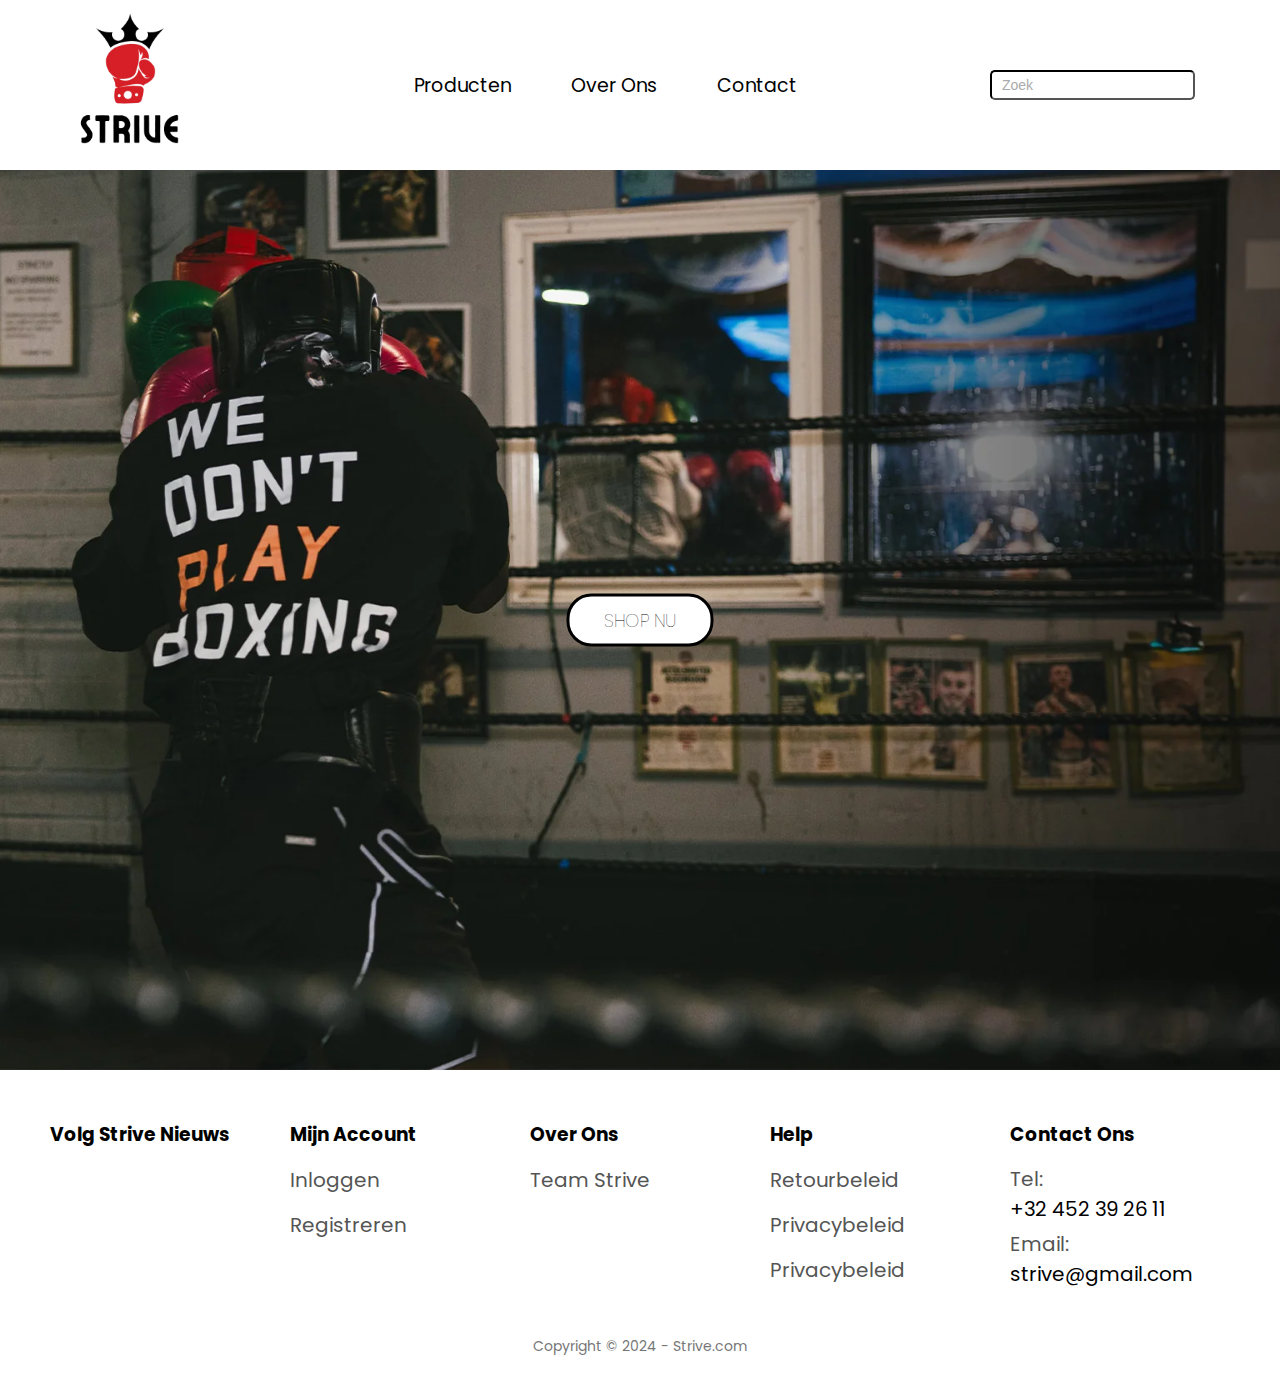
==== index.html @ 2a6de876 "probleem icon user" ====
<!DOCTYPE html>
<html lang="nl">
  <!-- Head door Florian en Nathan gemaakt. -->
  <head>
    <meta charset="UTF-8" />
    <meta name="viewport" content="width=device-width, initial-scale=1.0" />

    <title>Strive - Push Beyond Limits</title>
    <link rel="icon" href="./images/Favicon.png" type="image/png" />

    <link rel="stylesheet" href="style.css" />

    <link
      href="https://fonts.googleapis.com/css2?family=Poppins:wght@600&display=swap"
      rel="stylesheet"
    />
    <link
      rel="stylesheet"
      href="https://site-assets.fontawesome.com/releases/v6.6.0/css/all.css"
    />
  </head>

  <body>
    <header>
      <!-- Logo door Florian -->
      <nav class="navigatie">
        <a href="index.html">
          <img src="images/Logo_Strive.png" alt="Logo Strive" />
        </a>
        <!-- Dropdown door Nathan -->
        <ul class="navigatieLijst">
          <li class="dropdown">
            <a href="#">Producten</a>
            <ul class="dropdown-menu">
              <li><a href="handschoenen.html">Bokshandschoenen</a></li>
              <li><a href="hoofd.html">Hoofdbeschermers</a></li>
              <li><a href="footwear.html">Footwear</a></li>
              <li><a href="accesoires.html">Accessoires</a></li>
            </ul>
          </li>

          <li class="dropdown">
            <a href="#">Over Ons</a>
            <ul class="dropdown-menu">
              <li><a href="#">Onze Missies</a></li>
              <li><a href="#">Klantenrevieuw</a></li>
            </ul>
          </li>

          <li class="dropdown">
            <a href="#">Contact</a>
            <ul class="dropdown-menu">
              <li><a href="#">Klantenservice</a></li>
              <li><a href="#">Verzending</a></li>
            </ul>
          </li>
        </ul>

        <!-- Zoekbalk door Nathan-->
        <input type="search" placeholder="Zoek" class="Zoekbalk" id="zoek" />

        <!-- Icons door Florian -->
        <a href="#zoek">
          <i class="fa-light fa-magnifying-glass"></i>
        </a>
        <a href="login.html">
        <i class="fa-light fa-user"></i>
      </a>
        <i class="fa-light fa-cart-shopping"></i>
      </nav>
    </header>
    <section class="banner-image">
      <button class="btn" id="customBtn">SHOP NU</button>
    </section>

    <footer>
      <section class="footer-container">
        <section class="footer-section">
          <h3>Volg Strive Nieuws</h3>
          <a href="https://www.instagram.com/"
            ><i class="fab fa-instagram"></i
          ></a>
          <a href="https://www.facebook.com/"
            ><i class="fab fa-facebook"></i
          ></a>
          <a href="https://www.tiktok.com/"><i class="fab fa-tiktok"></i></a>
          <a href="https://www.youtube.com/"><i class="fab fa-youtube"></i></a>
        </section>

        <section class="footer-section">
          <h3>Mijn Account</h3>
          <ul>
            <li><a href="login.html">Inloggen</a></li>
            <li><a href="registreer.html">Registreren</a></li>
          </ul>
        </section>

        <section class="footer-section">
          <h3>Over Ons</h3>
          <ul>
            <li><a href="team-strive.html#team-strive">Team Strive</a></li>
          </ul>
        </section>

        <section class="footer-section">
          <h3>Help</h3>
          <ul>
            <li><a href="retourbeleid.html#retourbeleid">Retourbeleid</a></li>
            <li><a href="#">Privacybeleid</a></li>
            <li>
              <a href="privacybeleid.html#privacybeleid">Privacybeleid</a>
            </li>
          </ul>
        </section>

        <section class="footer-section">
          <h3>Contact Ons</h3>
          <p>Tel:</p>
          <a href="tel:+32452392611">+32 452 39 26 11</a>
          <p>Email:</p>
          <a href="mailto:strive@gmail.com">strive@gmail.com</a>
        </section>
      </section>

      <section class="footer-bottom">
        <p>Copyright © 2024 - Strive.com</p>
      </section>
    </footer>
  </body>
</html>
---- style.css ----
body {
  font-family: 'Poppins', sans-serif;
  margin: 0;
  padding: 0;
  box-sizing: border-box;
}

header {
  background-color: white;
  padding: 10px 0;
  position: sticky;
  top: 0;
  z-index: 1000;
}

.navigatie {
  display: flex;
  align-items: center;
  justify-content: space-between;
  padding: 0 40px;
  height: 150px;
}

.navigatie img {
  width: 180px;
  position: relative;
  left: 0;
  top: 0;
  justify-content: center;
}

.navigatieLijst {
  display: flex;
  list-style: none;
  margin: 0 auto;
  padding: 0;
  justify-content: center;

}

.navigatieLijst li {
  position: relative;
  margin: 0 15px;
  font-size: 19px;;
}

.navigatieLijst a {
  text-decoration: none;
  color: black;
  padding: 10px 15px;
  transition: background-color 0.3s ease;
}

.navigatieLijst a:hover {
  background-color: white;
  border-radius: 5px;
  text-decoration: underline;
}


/* Dropdown-menu */
.dropdown:hover .dropdown-menu {
  display: block;
}

.dropdown-menu {
  display: none;
  position: absolute;
  top: 100%;
  left: 0;
  background-color: #444;
  border-radius: 5px;
  list-style: none;
  padding: 10px 0;
  box-shadow: 0 4px 6px rgba(0, 0, 0, 0.1);
  
}

.dropdown-menu li {
  margin: 0;
}

.dropdown-menu a {
  display: block;
  padding: 10px 20px;
  color: #fff;
  text-decoration: none;
  transition: background-color 0.3s ease;
  
}

.dropdown-menu a:hover {
  background-color: #555;
  
}

/* Zoekbalk */
.Zoekbalk {
  padding: 5px 10px;
  border-radius: 5px;
  outline: none;
  font-size: 14px;
  border-color: black;
}

.Zoekbalk::placeholder {
  color: #aaa;
}

.navigatie i {
  color: black;
  margin-left: 15px;
  font-size: 18px;
  cursor: pointer;
}

.navigatie i:hover {
  color: #aaa;
}

.banner-image {
  background-image: url("images/Boxing_1.jpeg");
  height: 100vh;
  background-position: center;
  background-repeat: no-repeat;
  background-size: cover;
  position: relative;
}






.btn {
  cursor: pointer;
  border: solid black;
  font-family: Poppins;
  font-size: 18px;
  color: black;
  padding: 10px 30px;
  transition: 277ms;
  width: 147px;
  border-radius: 25px;
  background: white;
  font-weight: 100;
  --hover-bgc: #000000;
  --hover-width: 147px;
  --hover-color: #ffffff;
  --hover-borderc: #ffffff;
  --hover-borderSize: 0px;
  position: absolute;
  top: 50%;
  left: 50%;
  transform: translate(-50%, -50%);
}

.btn:hover {
  color: rgb(255, 255, 255);
  width: 147px;
  background: rgb(0, 0, 0) none repeat scroll 0% 0% / auto padding-box border-box;
  border-color: white;
  border-width: 2px;
  border-style: solid;
}





footer {
  background-color: #ffffff;
  padding: 20px 0;
  font-family: 'Poppins', sans-serif;
  border-top: 1px solid #ffffff;
}

.footer-container {
  display: flex;
  justify-content: space-around;
  flex-wrap: wrap;
  max-width: 1200px;
  margin: 0 auto;
}

.footer-section {
  flex: 1;
  min-width: 200px;
  margin: 10px;
}

.footer-section h3 {
  margin-bottom: 15px;
  color: #000;
}

.footer-section ul {
  list-style: none;
  padding: 0;
}

.footer-section ul li {
  margin-bottom: 10px;
}

.footer-section ul li a {
  text-decoration: none;
  color: #555;
}

.footer-section ul li a:hover {
  color: #000;
}

.footer-section p {
  color: #555;
  font-size: 20px;
  margin-bottom: 5px;
  display: flex; /* Voeg flexbox toe */
  align-items: center; /* Centreer de tekst verticaal */
  margin: 0; /* Zorg dat er geen extra marges zijn */
}

.footer-section a {
  color: #000;
  text-decoration: none;
  margin-right: 10px;
  font-size: 20px;
  display: inline-block; /* Zorg voor consistente uitlijning */
  margin-bottom: 5px; /* Voeg ruimte tussen items toe */
}

.footer-bottom {
  text-align: center;
  margin-top: 20px;
  color: #777;
  font-size: 14px;
}
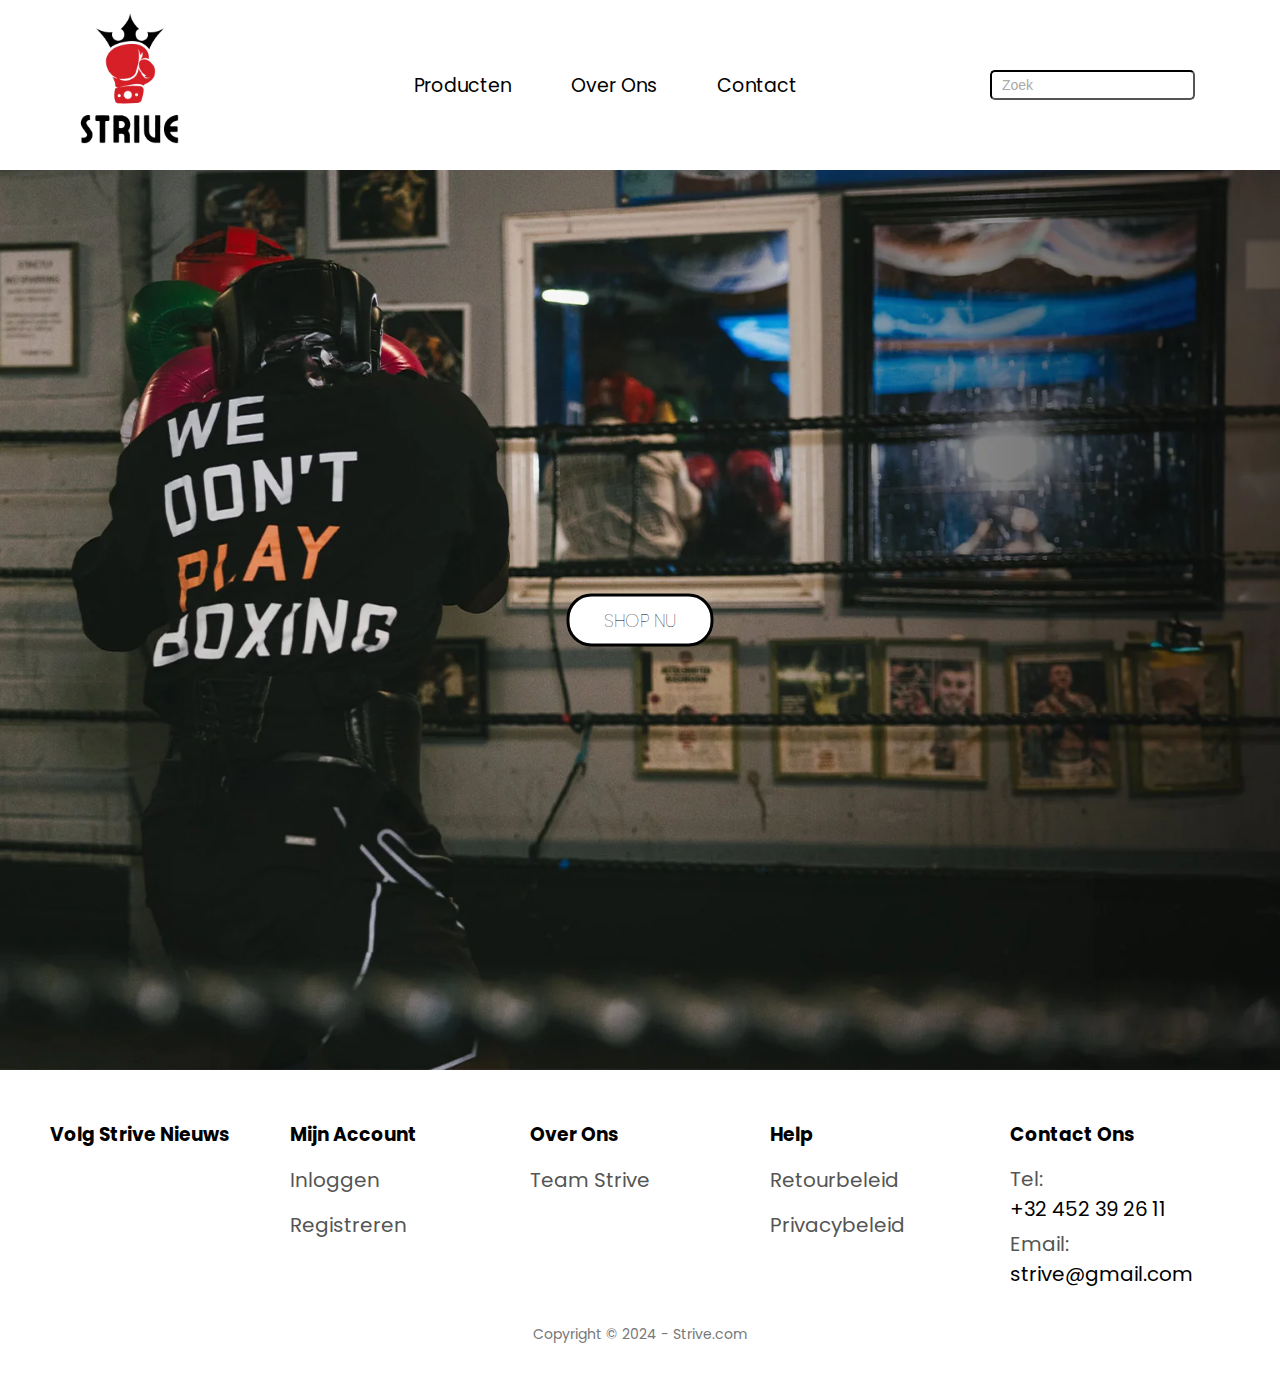
==== commit 8f036b0a: "FASE 3" ====
--- a/index.html
+++ b/index.html
@@ -106,7 +106,7 @@
           <h3>Help</h3>
           <ul>
             <li><a href="retourbeleid.html#retourbeleid">Retourbeleid</a></li>
-            <li><a href="#">Privacybeleid</a></li>
+
             <li>
               <a href="privacybeleid.html#privacybeleid">Privacybeleid</a>
             </li>
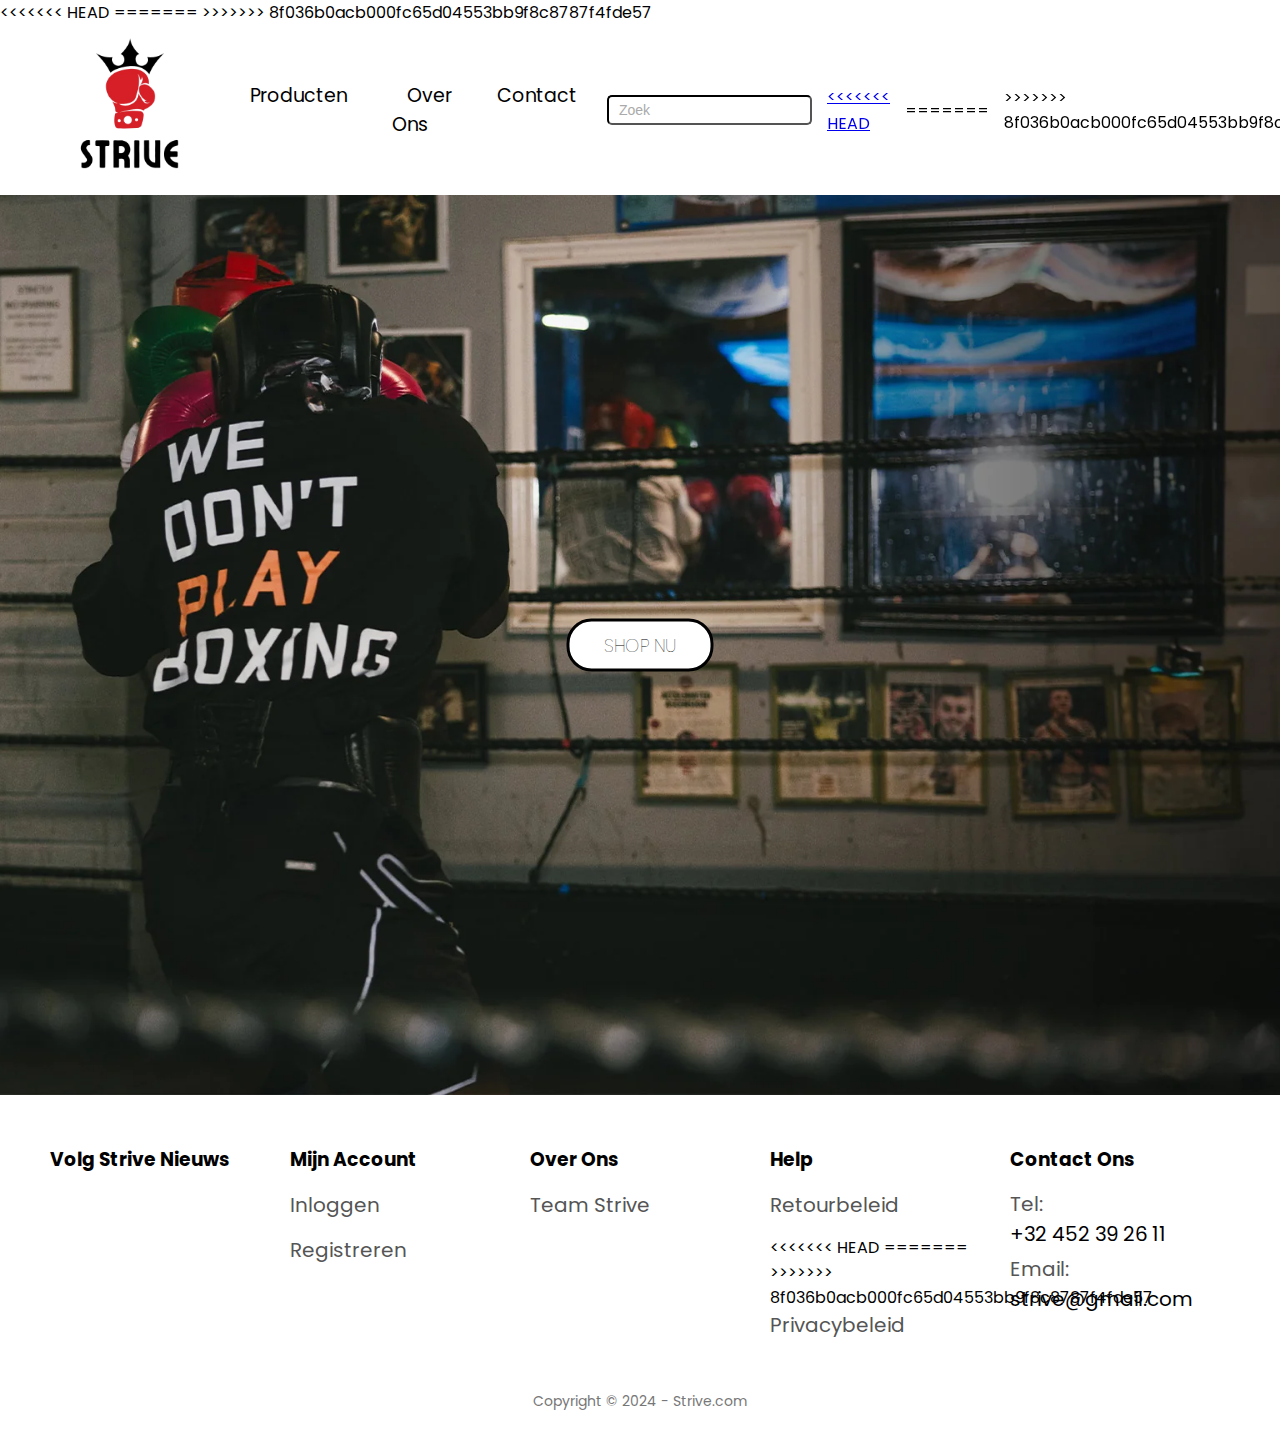
==== commit 06c96320: "Merge branch 'main' of https://github.com/zavo-web/webshop-strive-nathan-brixhe-florian-junuzi" ====
--- a/index.html
+++ b/index.html
@@ -10,6 +10,14 @@
 
     <link rel="stylesheet" href="style.css" />
 
+<<<<<<< HEAD
+    <link href="https://fonts.googleapis.com/css2?family=Poppins:wght@600&display=swap" rel="stylesheet"/>
+    <link href="https://fonts.cdnfonts.com/css/trade-gothic-lt-std" rel="stylesheet">
+    <link
+      rel="stylesheet"
+      href="https://site-assets.fontawesome.com/releases/v6.6.0/css/all.css"/>
+
+=======
     <link
       href="https://fonts.googleapis.com/css2?family=Poppins:wght@600&display=swap"
       rel="stylesheet"
@@ -18,6 +26,7 @@
       rel="stylesheet"
       href="https://site-assets.fontawesome.com/releases/v6.6.0/css/all.css"
     />
+>>>>>>> 8f036b0acb000fc65d04553bb9f8c8787f4fde57
   </head>
 
   <body>
@@ -64,8 +73,13 @@
           <i class="fa-light fa-magnifying-glass"></i>
         </a>
         <a href="login.html">
+<<<<<<< HEAD
+          <i class="fa-light fa-user"></i>
+        </a>
+=======
         <i class="fa-light fa-user"></i>
       </a>
+>>>>>>> 8f036b0acb000fc65d04553bb9f8c8787f4fde57
         <i class="fa-light fa-cart-shopping"></i>
       </nav>
     </header>
@@ -106,7 +120,10 @@
           <h3>Help</h3>
           <ul>
             <li><a href="retourbeleid.html#retourbeleid">Retourbeleid</a></li>
+<<<<<<< HEAD
+=======
 
+>>>>>>> 8f036b0acb000fc65d04553bb9f8c8787f4fde57
             <li>
               <a href="privacybeleid.html#privacybeleid">Privacybeleid</a>
             </li>
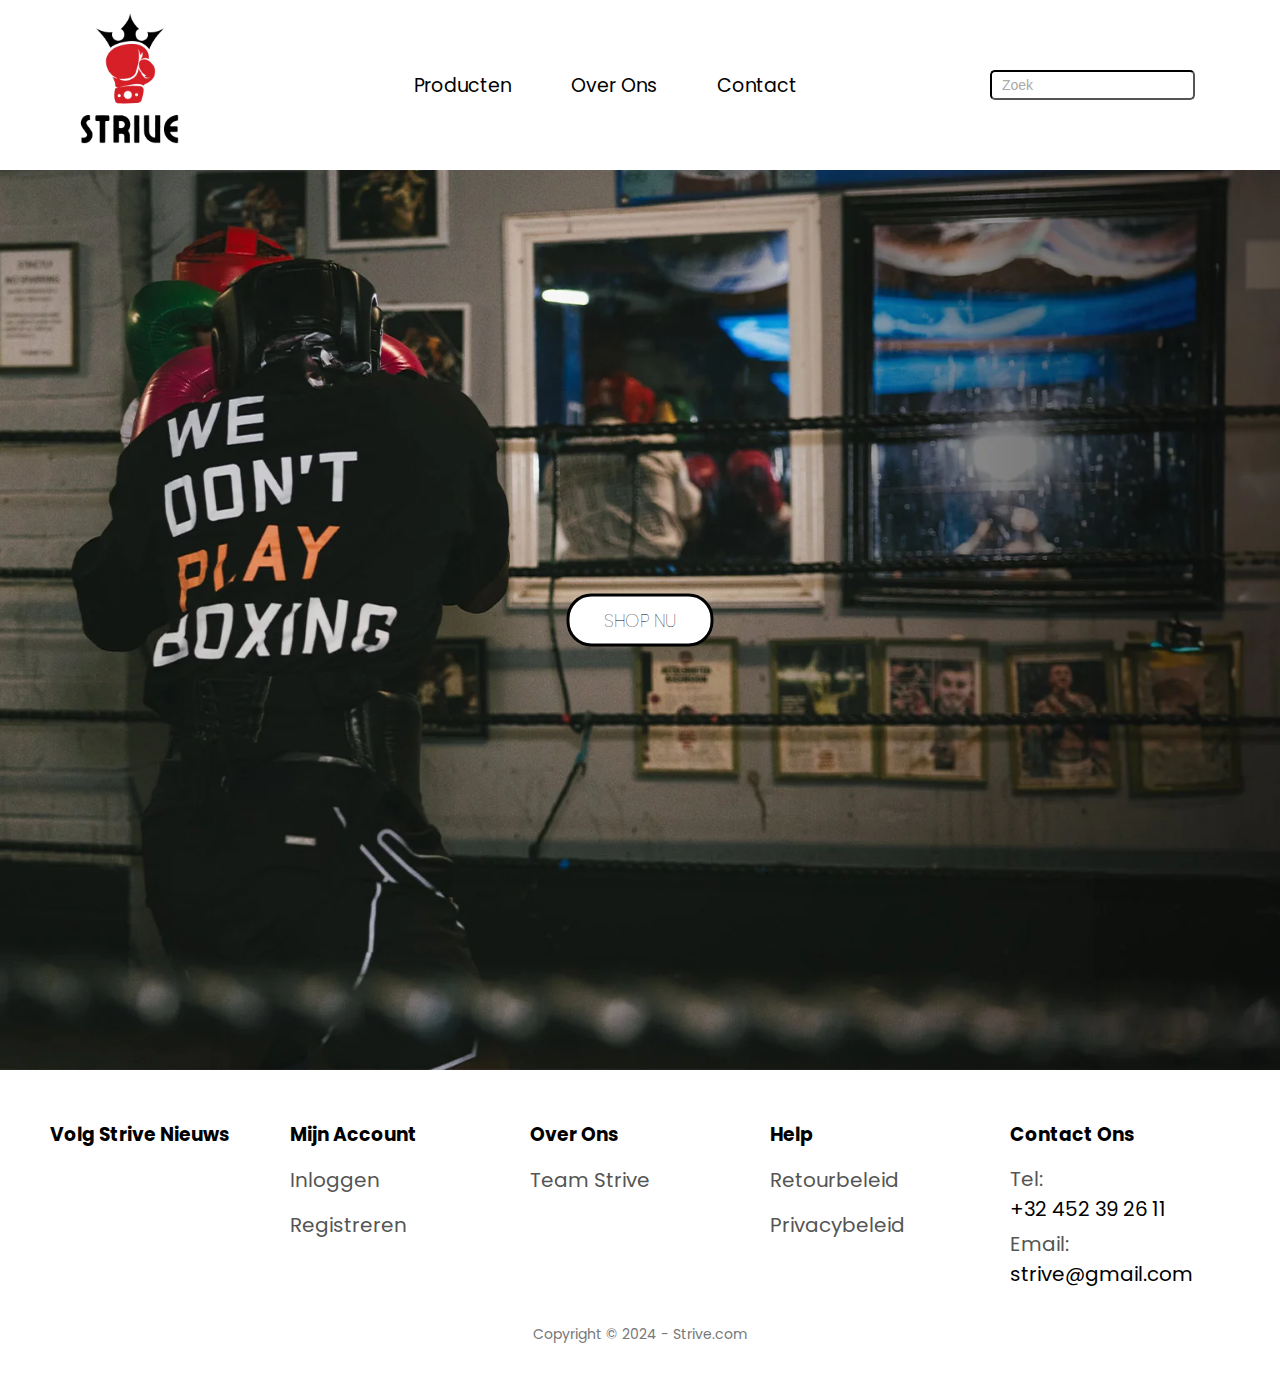
==== commit 43ec6c9a: "merge" ====
--- a/index.html
+++ b/index.html
@@ -10,14 +10,6 @@
 
     <link rel="stylesheet" href="style.css" />
 
-<<<<<<< HEAD
-    <link href="https://fonts.googleapis.com/css2?family=Poppins:wght@600&display=swap" rel="stylesheet"/>
-    <link href="https://fonts.cdnfonts.com/css/trade-gothic-lt-std" rel="stylesheet">
-    <link
-      rel="stylesheet"
-      href="https://site-assets.fontawesome.com/releases/v6.6.0/css/all.css"/>
-
-=======
     <link
       href="https://fonts.googleapis.com/css2?family=Poppins:wght@600&display=swap"
       rel="stylesheet"
@@ -26,7 +18,6 @@
       rel="stylesheet"
       href="https://site-assets.fontawesome.com/releases/v6.6.0/css/all.css"
     />
->>>>>>> 8f036b0acb000fc65d04553bb9f8c8787f4fde57
   </head>
 
   <body>
@@ -73,13 +64,8 @@
           <i class="fa-light fa-magnifying-glass"></i>
         </a>
         <a href="login.html">
-<<<<<<< HEAD
           <i class="fa-light fa-user"></i>
         </a>
-=======
-        <i class="fa-light fa-user"></i>
-      </a>
->>>>>>> 8f036b0acb000fc65d04553bb9f8c8787f4fde57
         <i class="fa-light fa-cart-shopping"></i>
       </nav>
     </header>
@@ -120,10 +106,6 @@
           <h3>Help</h3>
           <ul>
             <li><a href="retourbeleid.html#retourbeleid">Retourbeleid</a></li>
-<<<<<<< HEAD
-=======
-
->>>>>>> 8f036b0acb000fc65d04553bb9f8c8787f4fde57
             <li>
               <a href="privacybeleid.html#privacybeleid">Privacybeleid</a>
             </li>
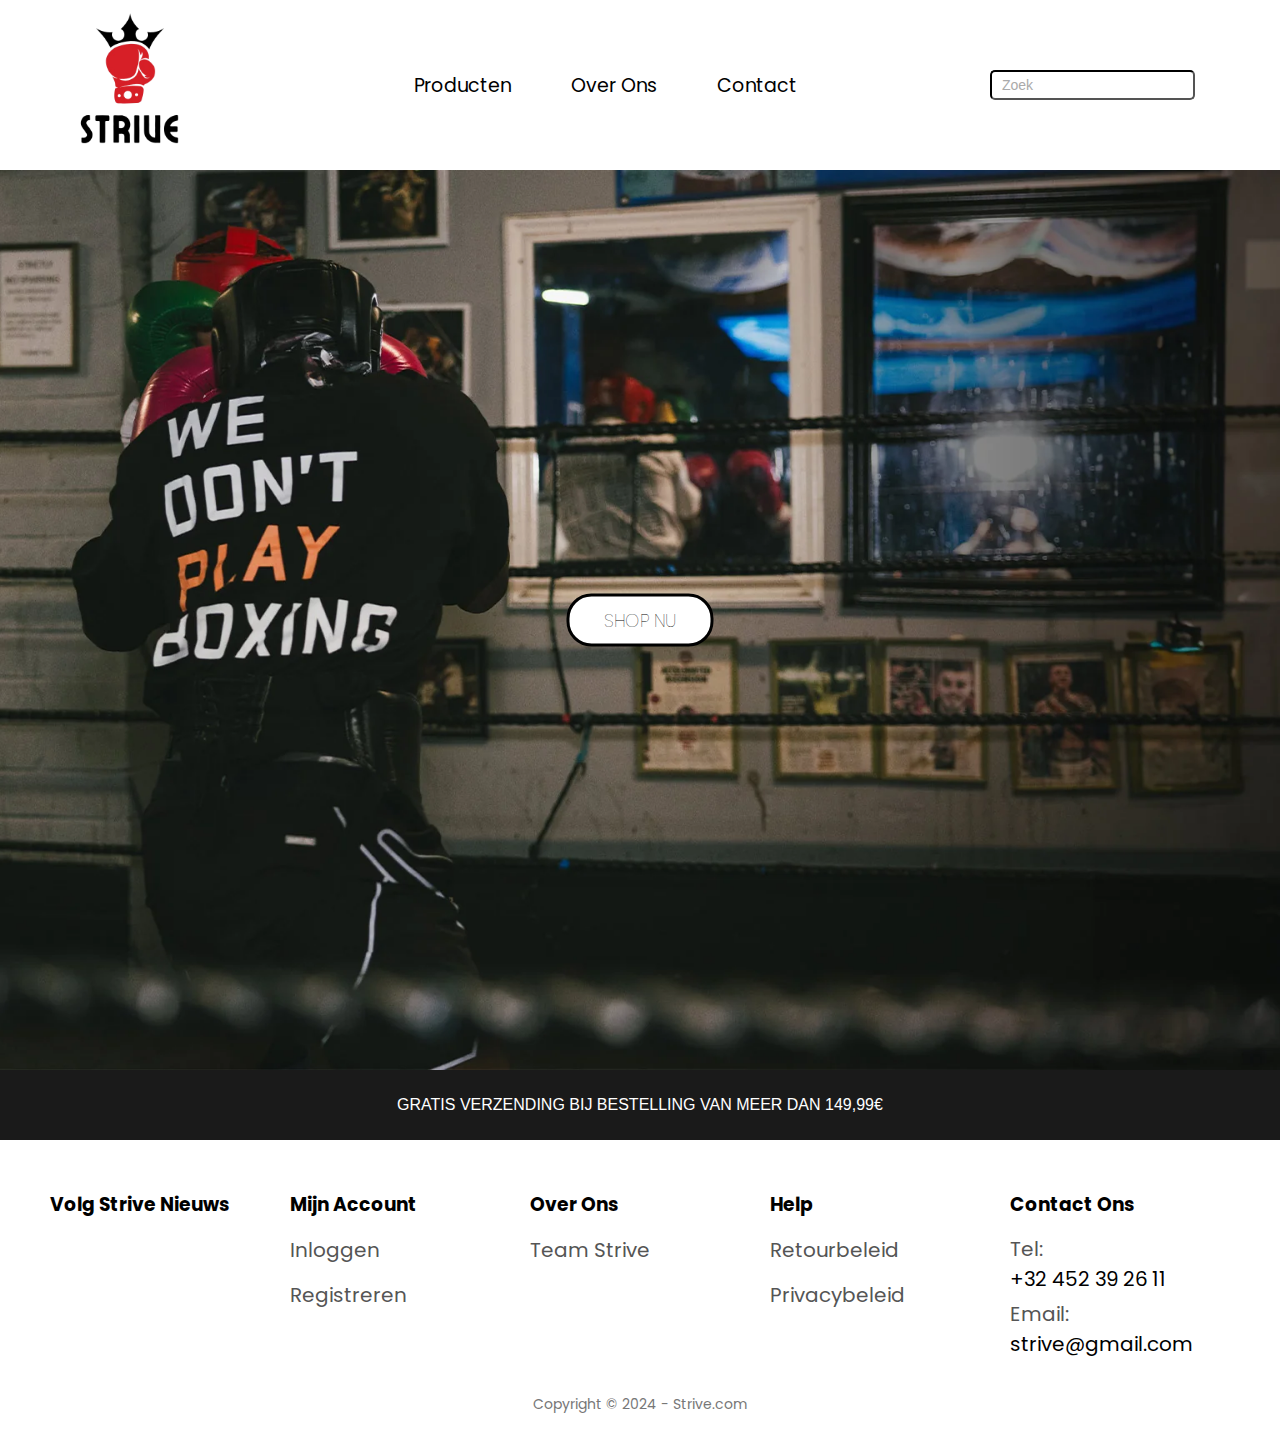
==== commit 93a5337d: "speciale aanbieding" ====
--- a/index.html
+++ b/index.html
@@ -73,6 +73,11 @@
       <button class="btn" id="customBtn">SHOP NU</button>
     </section>
 
+    <!-- Speciale aanbieding -->
+    <section class="speciale-aanbieding">
+      <p>GRATIS VERZENDING BIJ BESTELLING VAN MEER DAN 149,99€</p>
+    </section>
+
     <footer>
       <section class="footer-container">
         <section class="footer-section">
--- a/style.css
+++ b/style.css
@@ -41,7 +41,8 @@
 .navigatieLijst li {
   position: relative;
   margin: 0 15px;
-  font-size: 19px;;
+  font-size: 19px;
+  ;
 }
 
 .navigatieLijst a {
@@ -73,7 +74,7 @@
   list-style: none;
   padding: 10px 0;
   box-shadow: 0 4px 6px rgba(0, 0, 0, 0.1);
-  
+
 }
 
 .dropdown-menu li {
@@ -86,12 +87,12 @@
   color: #fff;
   text-decoration: none;
   transition: background-color 0.3s ease;
-  
+
 }
 
 .dropdown-menu a:hover {
   background-color: #555;
-  
+
 }
 
 /* Zoekbalk */
@@ -165,7 +166,13 @@
 }
 
 
-
+.speciale-aanbieding {
+  background-color: #1a1a1a;
+  color: #ffffff;
+  text-align: center;
+  padding: 10px 20px;
+  font-family: Arial, sans-serif;
+}
 
 
 footer {
@@ -216,9 +223,12 @@
   color: #555;
   font-size: 20px;
   margin-bottom: 5px;
-  display: flex; /* Voeg flexbox toe */
-  align-items: center; /* Centreer de tekst verticaal */
-  margin: 0; /* Zorg dat er geen extra marges zijn */
+  display: flex;
+  /* Voeg flexbox toe */
+  align-items: center;
+  /* Centreer de tekst verticaal */
+  margin: 0;
+  /* Zorg dat er geen extra marges zijn */
 }
 
 .footer-section a {
@@ -226,8 +236,10 @@
   text-decoration: none;
   margin-right: 10px;
   font-size: 20px;
-  display: inline-block; /* Zorg voor consistente uitlijning */
-  margin-bottom: 5px; /* Voeg ruimte tussen items toe */
+  display: inline-block;
+  /* Zorg voor consistente uitlijning */
+  margin-bottom: 5px;
+  /* Voeg ruimte tussen items toe */
 }
 
 .footer-bottom {
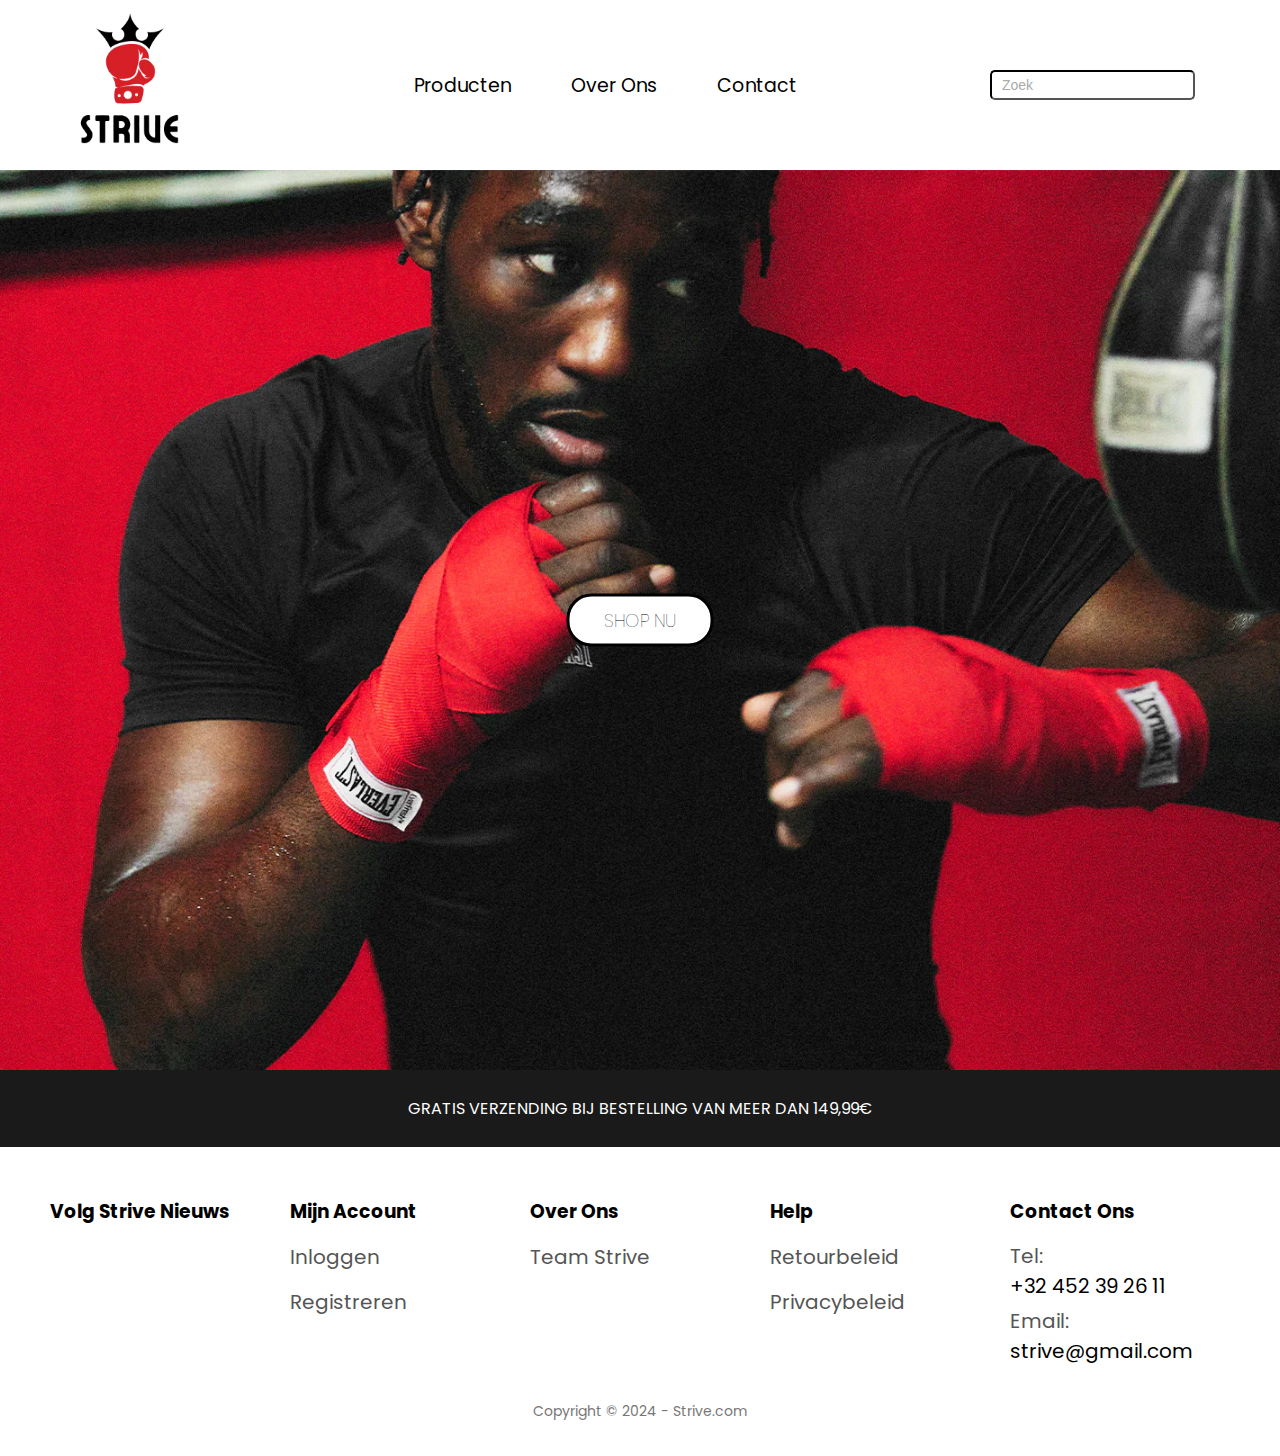
==== commit 45ee0c63: "Button link toegevoegd" ====
--- a/index.html
+++ b/index.html
@@ -70,7 +70,7 @@
       </nav>
     </header>
     <section class="banner-image">
-      <button class="btn" id="customBtn">SHOP NU</button>
+      <button class="btn" onclick="location.href='handschoenen.html'" id="customBtn">SHOP NU</button>
     </section>
 
     <!-- Speciale aanbieding -->
--- a/style.css
+++ b/style.css
@@ -120,7 +120,7 @@
 }
 
 .banner-image {
-  background-image: url("images/Boxing_1.jpeg");
+  background-image: url("images/new_banner_rood.png");
   height: 100vh;
   background-position: center;
   background-repeat: no-repeat;
@@ -171,7 +171,6 @@
   color: #ffffff;
   text-align: center;
   padding: 10px 20px;
-  font-family: Arial, sans-serif;
 }
 
 
